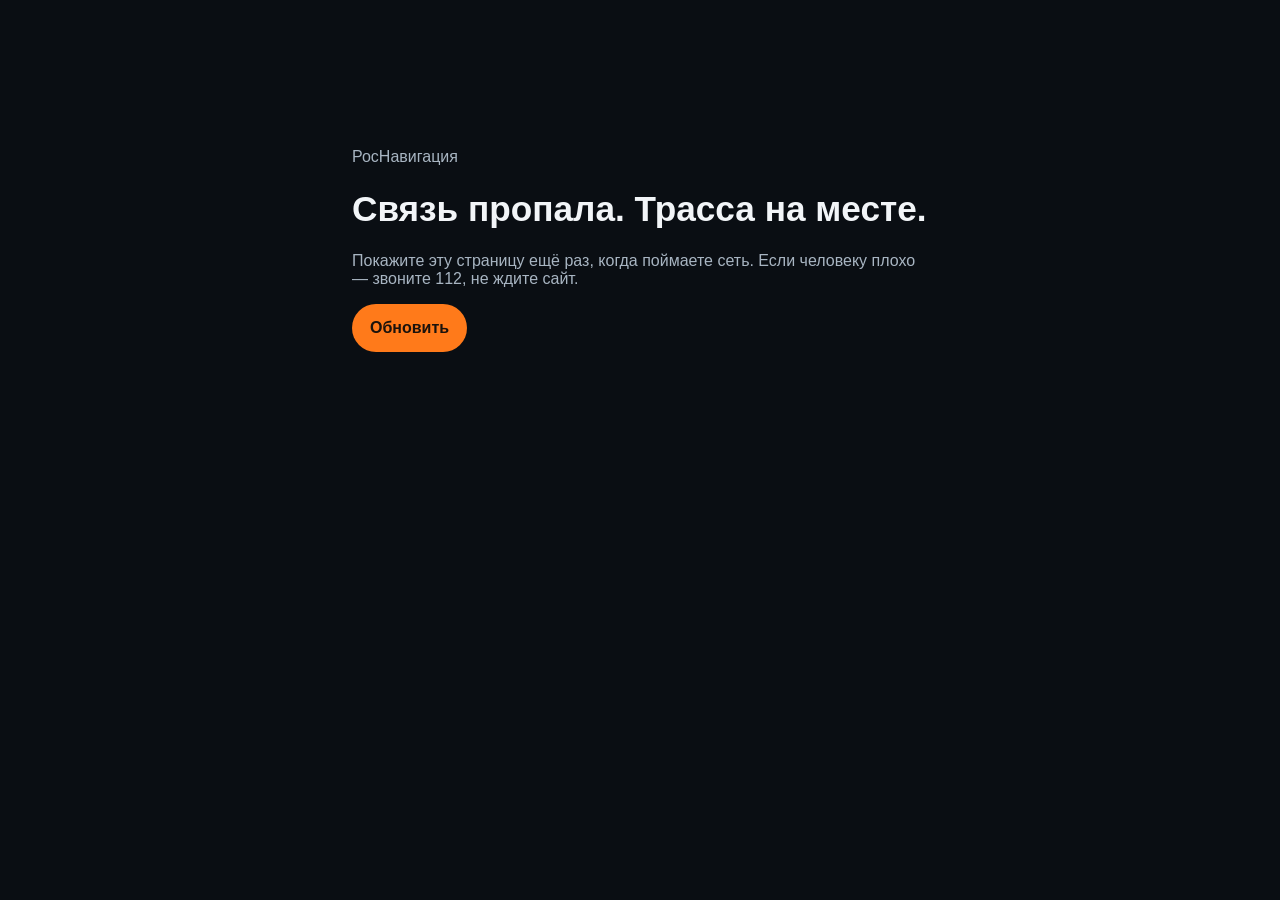
==== offline.html @ 6a70d8c5 "Replace the static landing with the brotherhood site. The night UI, SOS, map, partners, and the 15th" ====
<!DOCTYPE html>
<html lang="ru">
<head>
  <meta charset="utf-8">
  <meta name="viewport" content="width=device-width, initial-scale=1">
  <meta name="theme-color" content="#0A0E13">
  <title>Связь пропала — РосНавигация</title>
  <style>
    body { margin: 0; background: #0A0E13; color: #F2F5F8; font-family: "Segoe UI", sans-serif; }
    main { max-width: 36rem; margin: 12vh auto; padding: 24px; }
    h1 { font-size: 2.2rem; line-height: 1.1; }
    a { color: #1A120C; background: #FF7A1A; text-decoration: none; display: inline-flex; min-height: 48px; align-items: center; padding: 0 18px; border-radius: 999px; font-weight: 700; }
    p { color: #A8B5C2; }
  </style>
</head>
<body>
  <main>
    <p>РосНавигация</p>
    <h1>Связь пропала. Трасса на месте.</h1>
    <p>Покажите эту страницу ещё раз, когда поймаете сеть. Если человеку плохо — звоните 112, не ждите сайт.</p>
    <p><a href="/">Обновить</a></p>
  </main>
</body>
</html>
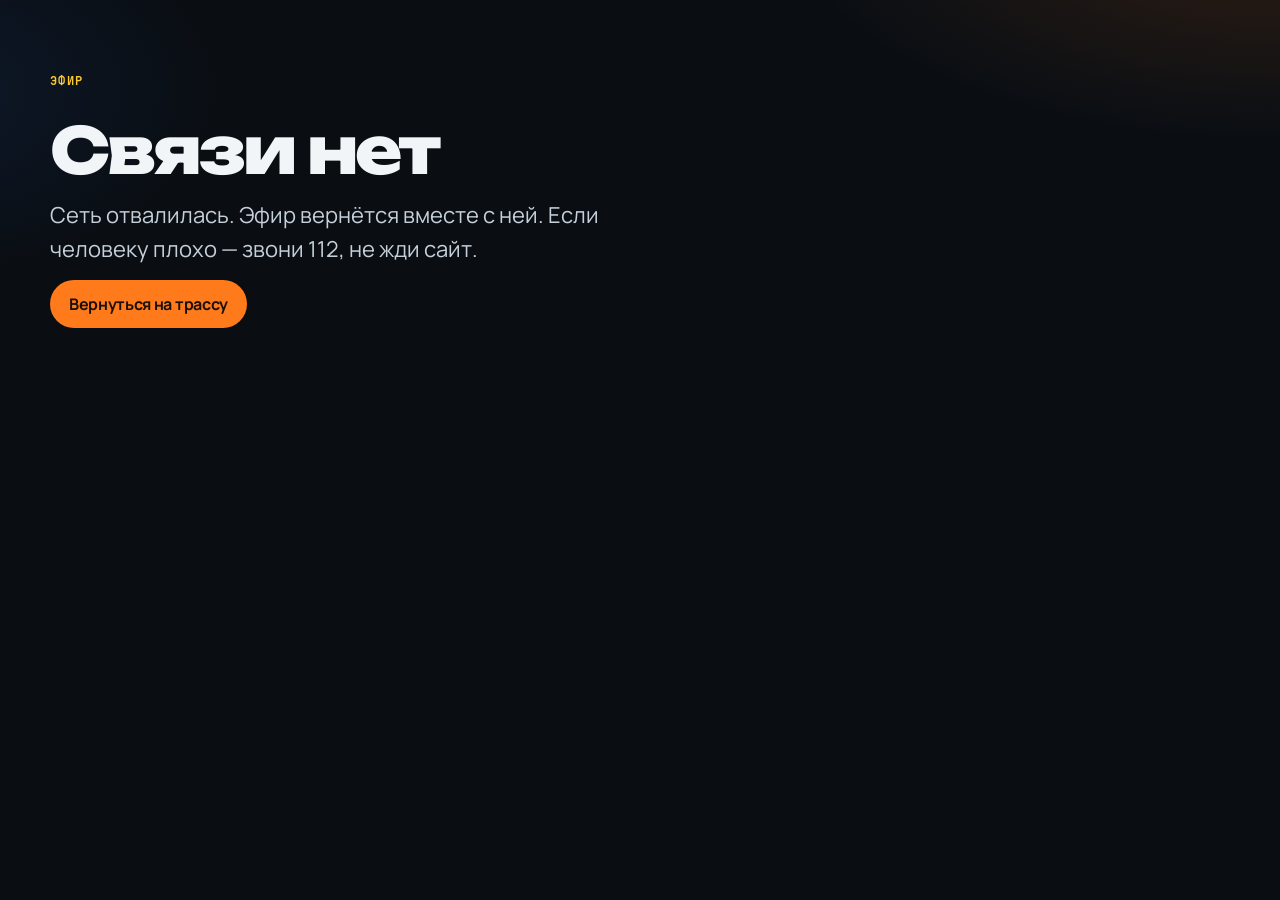
==== commit f949162c: "Revive the brotherhood site as a mutual-aid product. Replace the one-page landing with a PHP site fo" ====
--- a/offline.html
+++ b/offline.html
@@ -3,22 +3,15 @@
 <head>
   <meta charset="utf-8">
   <meta name="viewport" content="width=device-width, initial-scale=1">
-  <meta name="theme-color" content="#0A0E13">
-  <title>Связь пропала — РосНавигация</title>
-  <style>
-    body { margin: 0; background: #0A0E13; color: #F2F5F8; font-family: "Segoe UI", sans-serif; }
-    main { max-width: 36rem; margin: 12vh auto; padding: 24px; }
-    h1 { font-size: 2.2rem; line-height: 1.1; }
-    a { color: #1A120C; background: #FF7A1A; text-decoration: none; display: inline-flex; min-height: 48px; align-items: center; padding: 0 18px; border-radius: 999px; font-weight: 700; }
-    p { color: #A8B5C2; }
-  </style>
+  <title>Связи нет — РосНавигация</title>
+  <link rel="stylesheet" href="/css/app.css">
 </head>
 <body>
-  <main>
-    <p>РосНавигация</p>
-    <h1>Связь пропала. Трасса на месте.</h1>
-    <p>Покажите эту страницу ещё раз, когда поймаете сеть. Если человеку плохо — звоните 112, не ждите сайт.</p>
-    <p><a href="/">Обновить</a></p>
+  <main class="container lost">
+    <p class="kicker">Эфир</p>
+    <h1>Связи нет</h1>
+    <p class="lede">Сеть отвалилась. Эфир вернётся вместе с ней. Если человеку плохо — звони 112, не жди сайт.</p>
+    <a class="btn btn--primary" href="/">Вернуться на трассу</a>
   </main>
 </body>
 </html>
--- a/css/app.css
+++ b/css/app.css
@@ -0,0 +1,1049 @@
+@font-face {
+  font-family: "Unbounded";
+  font-style: normal;
+  font-weight: 200 900;
+  font-display: swap;
+  src: url("../fonts/unbounded-cyrillic.woff2") format("woff2");
+  unicode-range: U+0301, U+0400-045F, U+0490-0491, U+04B0-04B1, U+2116;
+}
+@font-face {
+  font-family: "Unbounded";
+  font-style: normal;
+  font-weight: 200 900;
+  font-display: swap;
+  src: url("../fonts/unbounded-cyrillic-ext.woff2") format("woff2");
+  unicode-range: U+0460-052F, U+1C80-1C8A, U+20B4, U+2DE0-2DFF, U+A640-A69F, U+FE2E-FE2F;
+}
+@font-face {
+  font-family: "Unbounded";
+  font-style: normal;
+  font-weight: 200 900;
+  font-display: swap;
+  src: url("../fonts/unbounded-latin.woff2") format("woff2");
+  unicode-range: U+0000-00FF, U+0131, U+0152-0153, U+02BB-02BC, U+02C6, U+02DA, U+02DC, U+0304, U+0308, U+0329, U+2000-206F, U+20AC, U+2122, U+2191, U+2193, U+2212, U+2215, U+FEFF, U+FFFD;
+}
+@font-face {
+  font-family: "Manrope";
+  font-style: normal;
+  font-weight: 200 800;
+  font-display: swap;
+  src: url("../fonts/manrope-cyrillic.woff2") format("woff2");
+  unicode-range: U+0301, U+0400-045F, U+0490-0491, U+04B0-04B1, U+2116;
+}
+@font-face {
+  font-family: "Manrope";
+  font-style: normal;
+  font-weight: 200 800;
+  font-display: swap;
+  src: url("../fonts/manrope-cyrillic-ext.woff2") format("woff2");
+  unicode-range: U+0460-052F, U+1C80-1C8A, U+20B4, U+2DE0-2DFF, U+A640-A69F, U+FE2E-FE2F;
+}
+@font-face {
+  font-family: "Manrope";
+  font-style: normal;
+  font-weight: 200 800;
+  font-display: swap;
+  src: url("../fonts/manrope-latin.woff2") format("woff2");
+  unicode-range: U+0000-00FF, U+0131, U+0152-0153, U+02BB-02BC, U+02C6, U+02DA, U+02DC, U+0304, U+0308, U+0329, U+2000-206F, U+20AC, U+2122, U+2191, U+2193, U+2212, U+2215, U+FEFF, U+FFFD;
+}
+@font-face {
+  font-family: "JetBrains Mono";
+  font-style: normal;
+  font-weight: 700;
+  font-display: swap;
+  src: url("../fonts/jetbrains-mono-700.woff2") format("woff2");
+}
+
+:root {
+  --bg-900: #0a0e13;
+  --bg-800: #121a24;
+  --bg-700: #1b2531;
+  --surface: #212e3d;
+  --border: #2e3d4c;
+  --text-primary: #f2f5f8;
+  --text-secondary: #c5d0da;
+  --text-muted: #93a3b3;
+  --brand-primary: #ff7a1a;
+  --brand-primary-hover: #ff9433;
+  --brand-accent: #ffc933;
+  --brand-deep: #c0392b;
+  --success: #2ecc71;
+  --warning: #f1c40f;
+  --danger: #e74c3c;
+  --danger-pressed: #c0392b;
+  --flag-white: #f5f5f5;
+  --flag-blue: #1e4fa3;
+  --flag-red: #d52b1e;
+  --ink: #1a1008;
+  --r-sm: 8px;
+  --r-md: 12px;
+  --r-lg: 20px;
+  --r-xl: 28px;
+  --shadow-card: 0 8px 24px rgba(0, 0, 0, 0.35);
+  --glow-brand: 0 0 0 4px rgba(255, 122, 26, 0.18);
+  --glow-danger: 0 0 0 4px rgba(231, 76, 60, 0.22);
+  --font-display: "Unbounded", "Arial Black", "Segoe UI", sans-serif;
+  --font-body: "Manrope", "Segoe UI", sans-serif;
+  --font-mono: "JetBrains Mono", ui-monospace, monospace;
+  --font-quote: Georgia, "Times New Roman", serif;
+  --header: calc(67px + env(safe-area-inset-top));
+  color-scheme: dark;
+}
+
+[data-theme="light"] {
+  --bg-900: #f4f6f8;
+  --bg-800: #ffffff;
+  --bg-700: #e7eef3;
+  --surface: #ffffff;
+  --border: #d5dee6;
+  --text-primary: #12181f;
+  --text-secondary: #3e4c59;
+  --text-muted: #5c6b7a;
+  --shadow-card: 0 10px 30px rgba(16, 24, 32, 0.08);
+  color-scheme: light;
+}
+
+*,
+*::before,
+*::after { box-sizing: border-box; }
+
+[hidden] { display: none !important; }
+
+html {
+  scroll-behavior: smooth;
+  scroll-padding-top: calc(var(--header) + 12px);
+  overflow-x: clip;
+}
+
+body {
+  margin: 0;
+  min-height: 100dvh;
+  font-family: var(--font-body);
+  font-size: 16px;
+  line-height: 1.55;
+  color: var(--text-primary);
+  background:
+    radial-gradient(900px 420px at 100% -10%, rgba(255, 122, 26, 0.16), transparent 55%),
+    radial-gradient(700px 380px at -10% 10%, rgba(30, 79, 163, 0.18), transparent 50%),
+    var(--bg-900);
+}
+
+body.page-map {
+  display: flex;
+  flex-direction: column;
+  background: var(--bg-900);
+}
+
+img, svg { display: block; max-width: 100%; }
+.logo__mark, .icon { max-width: none; }
+
+h1, h2, h3 {
+  font-family: var(--font-display);
+  font-weight: 700;
+  letter-spacing: -0.045em;
+  line-height: 1.05;
+  margin: 0;
+  text-wrap: balance;
+}
+
+h1 { font-size: clamp(36px, 5.4vw, 64px); font-weight: 800; }
+h2 { font-size: clamp(28px, 3.4vw, 42px); }
+h3 { font-size: 22px; font-weight: 600; letter-spacing: -0.03em; line-height: 1.2; }
+
+p { margin: 0; color: var(--text-secondary); }
+a { color: inherit; }
+
+button, input, select, textarea { font: inherit; color: inherit; }
+
+::selection { background: var(--brand-accent); color: var(--ink); }
+
+:focus-visible {
+  outline: 2px solid var(--brand-accent);
+  outline-offset: 3px;
+}
+
+.skip {
+  position: absolute;
+  left: 16px;
+  top: -48px;
+  z-index: 80;
+  padding: 10px 14px;
+  background: var(--brand-accent);
+  color: var(--ink);
+  font-weight: 700;
+  border-radius: 10px;
+  text-decoration: none;
+}
+.skip:focus { top: calc(12px + env(safe-area-inset-top)); }
+
+.container {
+  width: min(1180px, calc(100% - 32px));
+  margin-inline: auto;
+}
+@media (min-width: 768px) {
+  .container { width: min(1180px, calc(100% - 48px)); }
+}
+
+.narrow { width: min(760px, calc(100% - 32px)); margin-inline: auto; }
+.narrow--pad { padding: 72px 0 96px; }
+
+.flagline {
+  display: grid;
+  grid-template-columns: 1fr 1fr 1fr;
+  height: 3px;
+}
+.flagline span:nth-child(1) { background: var(--flag-white); }
+.flagline span:nth-child(2) { background: var(--flag-blue); }
+.flagline span:nth-child(3) { background: var(--flag-red); }
+
+.site-header {
+  position: sticky;
+  top: 0;
+  z-index: 40;
+  background: rgba(10, 14, 19, 0.92);
+  backdrop-filter: blur(16px);
+}
+[data-theme="light"] .site-header { background: rgba(244, 246, 248, 0.92); }
+
+.header__bar {
+  display: flex;
+  align-items: center;
+  gap: 16px;
+  min-height: 64px;
+}
+
+.logo {
+  display: flex;
+  align-items: center;
+  gap: 10px;
+  text-decoration: none;
+  min-height: 48px;
+}
+.logo__mark { width: 32px; height: 32px; flex: none; }
+.logo__text { display: flex; flex-direction: column; }
+.logo__name {
+  font-family: var(--font-display);
+  font-weight: 700;
+  letter-spacing: -0.04em;
+  line-height: 1;
+}
+.logo__sub {
+  color: var(--text-muted);
+  font-family: var(--font-mono);
+  font-size: 11px;
+  letter-spacing: 0.08em;
+  text-transform: uppercase;
+}
+
+.nav { display: none; align-items: center; gap: 4px; margin-left: auto; }
+.nav__link {
+  display: inline-flex;
+  align-items: center;
+  min-height: 48px;
+  padding: 0 12px;
+  text-decoration: none;
+  color: var(--text-secondary);
+  border-radius: 999px;
+}
+.nav__link.is-active { color: var(--text-primary); background: var(--bg-700); }
+.nav__account { max-width: 180px; overflow: hidden; text-overflow: ellipsis; white-space: nowrap; }
+
+.header__tools { display: flex; align-items: center; gap: 8px; margin-left: auto; }
+.nav + .header__tools { margin-left: 0; }
+
+@media (min-width: 880px) {
+  .nav { display: flex; }
+  .header__tools { margin-left: 8px; }
+}
+
+.icon {
+  width: 22px;
+  height: 22px;
+  flex: none;
+  fill: none;
+  stroke: currentColor;
+  stroke-width: 1.7;
+  stroke-linecap: round;
+  stroke-linejoin: round;
+}
+.icon--sm { width: 16px; height: 16px; }
+.icon--lg { width: 28px; height: 28px; }
+
+.icon-btn, .btn, .text-btn, .chip, .like {
+  min-height: 48px;
+  min-width: 48px;
+}
+
+.icon-btn {
+  display: grid;
+  place-items: center;
+  width: 48px;
+  border: 1px solid var(--border);
+  border-radius: 50%;
+  background: transparent;
+  color: var(--text-primary);
+  cursor: pointer;
+}
+
+.btn {
+  display: inline-flex;
+  align-items: center;
+  justify-content: center;
+  gap: 8px;
+  min-height: 48px;
+  padding: 0 18px;
+  border-radius: 999px;
+  border: 1px solid transparent;
+  text-decoration: none;
+  font-weight: 700;
+  letter-spacing: -0.02em;
+  cursor: pointer;
+  background: transparent;
+}
+.btn--danger { background: var(--danger); color: #fff; }
+.btn--danger:hover { background: var(--danger-pressed); }
+.btn--primary { background: var(--brand-primary); color: var(--ink); }
+.btn--primary:hover { background: var(--brand-primary-hover); }
+.btn--ghost { border-color: var(--border); color: var(--text-primary); background: transparent; }
+.btn--ghost:hover { border-color: var(--text-muted); }
+.btn--header .btn__full { display: none; }
+.btn__short { display: inline; }
+@media (min-width: 480px) {
+  .btn--header .btn__full { display: inline; }
+  .btn--header .btn__short { display: none; }
+}
+
+.actions { display: flex; flex-wrap: wrap; gap: 10px; align-items: center; }
+.actions .fine { flex: 1 1 100%; }
+
+.demo-banner {
+  margin: 0;
+  padding: 8px 16px;
+  text-align: center;
+  background: #2a2118;
+  color: #ffd7a8;
+  font-size: 14px;
+}
+[data-theme="light"] .demo-banner { background: #ffe8cc; color: #6a3b12; }
+
+.toaster {
+  position: fixed;
+  left: 16px;
+  right: 16px;
+  bottom: calc(92px + env(safe-area-inset-bottom));
+  z-index: 50;
+  display: grid;
+  gap: 8px;
+  pointer-events: none;
+}
+@media (min-width: 880px) {
+  .toaster { left: auto; right: 24px; bottom: 24px; width: min(360px, calc(100% - 32px)); }
+}
+.toast {
+  pointer-events: auto;
+  margin: 0;
+  padding: 12px 14px;
+  border-radius: var(--r-md);
+  background: var(--bg-800);
+  color: var(--text-primary);
+  border: 1px solid var(--border);
+  box-shadow: var(--shadow-card);
+}
+.toast--error { border-color: var(--danger); }
+.toast--ok { border-color: var(--success); }
+
+.kicker {
+  display: flex;
+  align-items: center;
+  gap: 8px;
+  margin: 0 0 12px;
+  color: var(--brand-accent);
+  font-family: var(--font-mono);
+  font-size: 12px;
+  letter-spacing: 0.12em;
+  text-transform: uppercase;
+}
+.lede { font-size: clamp(18px, 2vw, 22px); max-width: 38rem; color: var(--text-secondary); }
+.fine { color: var(--text-muted); font-size: 14px; }
+.route { font-family: var(--font-mono); font-weight: 700; color: var(--brand-accent); letter-spacing: 0.02em; }
+.eyebrow {
+  font-family: var(--font-mono);
+  font-size: 12px;
+  letter-spacing: 0.08em;
+  text-transform: uppercase;
+  color: var(--brand-accent);
+}
+
+.section { padding: 72px 0; }
+.section__head { max-width: 40rem; margin-bottom: 28px; }
+.section__head h2 { margin-bottom: 12px; }
+
+.hero { padding: 28px 0 12px; }
+.hero__grid { display: grid; gap: 28px; align-items: center; }
+@media (min-width: 960px) {
+  .hero__grid { grid-template-columns: 1.05fr 0.95fr; gap: 40px; }
+}
+.hero__copy { display: grid; gap: 16px; justify-items: start; }
+.hero__copy .lede, .hero__copy .fine { margin: 0; }
+.scene {
+  border-radius: var(--r-xl);
+  overflow: hidden;
+  border: 1px solid var(--border);
+  box-shadow: var(--shadow-card);
+  background: #120e0c;
+}
+.scene__svg { width: 100%; height: auto; }
+.scene__dashes { animation: drive 1.6s linear infinite; }
+
+@keyframes drive { to { stroke-dashoffset: -52; } }
+
+.air { padding-bottom: 24px; }
+.air__grid {
+  display: grid;
+  grid-template-columns: repeat(3, minmax(0, 1fr));
+  gap: 10px;
+}
+.air__cell {
+  padding: 16px;
+  border-radius: var(--r-lg);
+  background: color-mix(in srgb, var(--bg-800) 88%, transparent);
+  border: 1px solid var(--border);
+}
+.air__num {
+  font-family: var(--font-display);
+  font-weight: 800;
+  font-size: clamp(32px, 5vw, 56px);
+  letter-spacing: -0.05em;
+  line-height: 0.95;
+  font-variant-numeric: tabular-nums;
+}
+.air__label { color: var(--text-muted); font-size: 14px; margin-top: 6px; }
+.air__live {
+  display: inline-flex;
+  align-items: center;
+  gap: 6px;
+}
+.air__live::before {
+  content: "";
+  width: 8px;
+  height: 8px;
+  border-radius: 50%;
+  background: var(--success);
+  box-shadow: 0 0 0 0 rgba(46, 204, 113, 0.7);
+  animation: pulse 2.2s ease-out infinite;
+}
+@keyframes pulse {
+  70% { box-shadow: 0 0 0 8px rgba(46, 204, 113, 0); }
+  100% { box-shadow: 0 0 0 0 rgba(46, 204, 113, 0); }
+}
+
+.steps {
+  list-style: none;
+  margin: 0;
+  padding: 0;
+  display: grid;
+  gap: 14px;
+}
+@media (min-width: 800px) {
+  .steps { grid-template-columns: repeat(3, 1fr); gap: 18px; }
+}
+.step {
+  padding: 20px;
+  border-radius: var(--r-lg);
+  background: var(--bg-800);
+  border: 1px solid var(--border);
+  min-height: 100%;
+}
+.step__n {
+  font-family: var(--font-mono);
+  color: var(--brand-primary);
+  font-size: 13px;
+}
+.step h3 { margin: 10px 0; }
+.step p { margin: 0; }
+
+.teaser {
+  display: grid;
+  gap: 18px;
+  padding: 18px;
+  border-radius: var(--r-xl);
+  background: var(--bg-800);
+  border: 1px solid var(--border);
+}
+@media (min-width: 900px) {
+  .teaser { grid-template-columns: 1.3fr 0.7fr; align-items: center; }
+}
+.teaser__map {
+  position: relative;
+  height: 320px;
+  border-radius: var(--r-lg);
+  background:
+    radial-gradient(circle at 20% 30%, rgba(255, 122, 26, 0.18), transparent 28%),
+    linear-gradient(160deg, #101820, #0a0e13 70%);
+  overflow: hidden;
+  border: 1px solid var(--border);
+}
+.teaser__roads {
+  position: absolute;
+  inset: 12% 8%;
+  border-left: 1px dashed rgba(255, 201, 51, 0.35);
+  border-bottom: 1px dashed rgba(255, 201, 51, 0.25);
+  transform: skewX(-18deg);
+}
+.pin {
+  position: absolute;
+  width: 14px;
+  height: 14px;
+  margin: -7px 0 0 -7px;
+  border-radius: 50%;
+  background: var(--brand-accent);
+  border: 2px solid #1a1008;
+  box-shadow: 0 0 0 6px rgba(255, 201, 51, 0.15);
+}
+.pin--sos { background: var(--danger); box-shadow: 0 0 0 6px rgba(231, 76, 60, 0.18); }
+.pin span {
+  position: absolute;
+  left: 18px;
+  top: -6px;
+  white-space: nowrap;
+  font-family: var(--font-mono);
+  font-size: 11px;
+  color: var(--text-primary);
+}
+
+.quote-band { padding: 72px 0; }
+.quote-band__box {
+  display: grid;
+  gap: 16px;
+  justify-items: start;
+  padding: clamp(28px, 5vw, 56px);
+  border-radius: var(--r-xl);
+  background:
+    linear-gradient(180deg, rgba(8, 10, 14, 0.25), rgba(8, 10, 14, 0.62)),
+    linear-gradient(120deg, #24315f 0%, #c2410c 58%, #7c2d12 100%);
+}
+.quote {
+  margin: 0;
+  max-width: 18em;
+  font-family: var(--font-quote);
+  font-style: italic;
+  font-size: clamp(26px, 4vw, 40px);
+  line-height: 1.25;
+  color: #f7f1ea;
+}
+.quote figcaption { margin-top: 16px; color: rgba(247, 241, 234, 0.78); font-style: normal; font-family: var(--font-body); font-size: 15px; }
+
+.gallery {
+  display: grid;
+  grid-auto-flow: column;
+  grid-auto-columns: minmax(240px, 78%);
+  gap: 12px;
+  overflow-x: auto;
+  scroll-snap-type: x mandatory;
+  padding-bottom: 8px;
+}
+.gallery figure {
+  margin: 0;
+  scroll-snap-align: start;
+  border-radius: var(--r-lg);
+  overflow: hidden;
+  border: 1px solid var(--border);
+  background: var(--bg-800);
+}
+.gallery img { width: 100%; height: 210px; object-fit: cover; }
+.gallery figcaption { padding: 12px 14px 14px; }
+.photo-trucker { filter: saturate(1.05) contrast(1.08) brightness(0.95); }
+@media (min-width: 1024px) {
+  .gallery {
+    grid-auto-flow: row;
+    grid-template-columns: repeat(3, 1fr);
+    overflow: visible;
+  }
+  .gallery img { height: 230px; }
+}
+
+.marks {
+  list-style: none;
+  display: grid;
+  grid-template-columns: repeat(2, minmax(0, 1fr));
+  gap: 10px;
+  margin: 0;
+  padding: 0;
+}
+@media (min-width: 800px) {
+  .marks { grid-template-columns: repeat(4, 1fr); }
+}
+.marks li {
+  display: grid;
+  place-items: center;
+  min-height: 88px;
+  padding: 12px;
+  border-radius: var(--r-lg);
+  border: 1px solid var(--border);
+  color: var(--text-muted);
+  font-family: var(--font-display);
+  font-size: 16px;
+  letter-spacing: -0.04em;
+  text-align: center;
+  overflow-wrap: anywhere;
+  filter: grayscale(1);
+  transition: filter 0.2s ease, color 0.2s ease, border-color 0.2s ease;
+}
+.marks li:hover { filter: none; color: var(--text-primary); border-color: var(--brand-primary); }
+
+.charter, .faq { display: grid; gap: 12px; }
+@media (min-width: 800px) { .charter { grid-template-columns: 1fr 1fr; } }
+.charter article, .faq details {
+  padding: 18px;
+  border-radius: var(--r-lg);
+  border: 1px solid var(--border);
+  background: var(--bg-800);
+}
+.faq summary { cursor: pointer; font-weight: 700; min-height: 48px; display: flex; align-items: center; }
+.faq details p { margin-top: 8px; }
+
+.finale { padding: 24px 0 80px; }
+.finale__box {
+  padding: clamp(28px, 5vw, 56px);
+  border-radius: var(--r-xl);
+  background:
+    linear-gradient(var(--bg-800), var(--bg-800)) padding-box,
+    linear-gradient(120deg, #ff7a1a, #ffc933 55%, #1e4fa3) border-box;
+  border: 1px solid transparent;
+  display: grid;
+  gap: 14px;
+  justify-items: start;
+}
+
+.site-footer {
+  padding: 48px 0 calc(28px + env(safe-area-inset-bottom));
+  border-top: 1px solid var(--border);
+}
+.footer__grid { display: grid; gap: 28px; }
+@media (min-width: 800px) { .footer__grid { grid-template-columns: 1.4fr 1fr 1fr; } }
+.footer__lead { margin: 12px 0; max-width: 28rem; }
+.footer__title { margin: 0 0 8px; color: var(--text-muted); font-size: 13px; letter-spacing: 0.08em; text-transform: uppercase; }
+.site-footer a, .text-btn {
+  display: flex;
+  align-items: center;
+  min-height: 40px;
+  color: var(--text-secondary);
+  text-decoration: none;
+}
+.text-btn {
+  padding: 0;
+  border: 0;
+  background: none;
+  cursor: pointer;
+  text-align: left;
+}
+.footer__bar {
+  display: flex;
+  flex-wrap: wrap;
+  gap: 8px 18px;
+  justify-content: space-between;
+  margin-top: 28px;
+  padding-top: 16px;
+  border-top: 1px solid var(--border);
+}
+.footer__bar p { margin: 0; color: var(--text-muted); font-size: 14px; }
+
+.tabbar {
+  position: fixed;
+  left: 0;
+  right: 0;
+  bottom: 0;
+  z-index: 40;
+  display: grid;
+  grid-template-columns: repeat(5, 1fr);
+  gap: 2px;
+  padding: 6px 6px calc(6px + env(safe-area-inset-bottom));
+  background: rgba(10, 14, 19, 0.96);
+  border-top: 1px solid var(--border);
+}
+[data-theme="light"] .tabbar { background: rgba(255, 255, 255, 0.96); }
+.tabbar a {
+  display: flex;
+  flex-direction: column;
+  align-items: center;
+  justify-content: center;
+  gap: 2px;
+  min-height: 52px;
+  text-decoration: none;
+  color: var(--text-muted);
+  font-size: 11px;
+  border-radius: 12px;
+}
+.tabbar a.is-active { color: var(--text-primary); }
+.tabbar__sos {
+  color: #fff !important;
+  background: var(--danger);
+  border-radius: 16px !important;
+}
+@media (min-width: 880px) { .tabbar { display: none; } }
+@media (max-width: 879px) {
+  body { padding-bottom: calc(84px + env(safe-area-inset-bottom)); }
+  body.page-map, body.page-sos { padding-bottom: 0; }
+}
+
+.status {
+  display: inline-flex;
+  align-items: center;
+  min-height: 28px;
+  padding: 0 10px;
+  border-radius: 999px;
+  font-size: 13px;
+  font-weight: 700;
+}
+.status--success { background: rgba(46, 204, 113, 0.16); color: #8ef0b5; }
+.status--accent { background: rgba(255, 201, 51, 0.16); color: var(--brand-accent); }
+.status--danger { background: rgba(231, 76, 60, 0.18); color: #ffb0a6; }
+.status--muted { background: var(--bg-700); color: var(--text-muted); }
+[data-theme="light"] .status--success { color: #0f7a3d; }
+[data-theme="light"] .status--accent { color: #8a5a00; }
+[data-theme="light"] .status--danger { color: #a32015; }
+
+.card, .post, .signal, .step, .empty {
+  background: var(--bg-800);
+  border: 1px solid var(--border);
+  border-radius: var(--r-lg);
+  box-shadow: var(--shadow-card);
+}
+.card, .post, .signal { padding: 16px; }
+.signal.is-selected { border-color: var(--brand-primary); }
+.gap { margin-top: 16px; }
+.stack { display: grid; gap: 12px; }
+.catalog { display: grid; gap: 12px; }
+@media (min-width: 800px) {
+  .catalog--partners { grid-template-columns: 1fr 1fr; }
+}
+
+.partner__top, .signal__top, .post__tools, .profile__row {
+  display: flex;
+  flex-wrap: wrap;
+  gap: 8px;
+  align-items: center;
+  justify-content: space-between;
+}
+.partner h3, .signal h3 { margin: 8px 0; }
+.partner__where, .partner__meta, .signal__who { margin-top: 8px; }
+.partner__meta { display: flex; flex-wrap: wrap; gap: 10px 14px; color: var(--text-muted); font-size: 14px; }
+.stars { display: inline-flex; align-items: center; gap: 4px; color: var(--brand-accent); }
+
+.post__head { display: flex; gap: 12px; align-items: center; margin-bottom: 10px; }
+.post__name { font-weight: 800; text-decoration: none; }
+.post__body { white-space: pre-wrap; }
+.post__photo { margin-top: 12px; border-radius: var(--r-md); width: 100%; max-height: 420px; object-fit: cover; }
+.post__tools { margin-top: 12px; }
+.like {
+  border: 1px solid var(--border);
+  background: transparent;
+  border-radius: 999px;
+  padding: 0 14px;
+  cursor: pointer;
+}
+.like[aria-pressed="true"] { background: var(--brand-primary); color: var(--ink); border-color: transparent; }
+
+.filters {
+  display: grid;
+  gap: 10px;
+  margin-bottom: 16px;
+}
+@media (min-width: 800px) {
+  .filters { grid-template-columns: 1.4fr repeat(3, minmax(0, 0.8fr)) auto; align-items: end; }
+}
+.field { display: grid; gap: 6px; }
+.field span, .field label { font-size: 14px; color: var(--text-muted); }
+.field input, .field select, .field textarea {
+  width: 100%;
+  min-height: 48px;
+  padding: 12px 14px;
+  border-radius: var(--r-md);
+  border: 1px solid var(--border);
+  background: var(--bg-900);
+  color: var(--text-primary);
+}
+.field textarea { min-height: 120px; resize: vertical; }
+.field__error { color: #ffb0a6; font-size: 14px; min-height: 1.2em; }
+[data-theme="light"] .field__error { color: #a32015; }
+.chip-row { display: flex; gap: 8px; overflow-x: auto; padding-bottom: 4px; }
+.chip {
+  display: inline-flex;
+  align-items: center;
+  min-height: 40px;
+  padding: 0 12px;
+  border-radius: 999px;
+  border: 1px solid var(--border);
+  background: transparent;
+  color: var(--text-secondary);
+  text-decoration: none;
+  white-space: nowrap;
+}
+.chip.is-on, .chip[aria-pressed="true"] { background: var(--brand-primary); color: var(--ink); border-color: transparent; }
+
+.empty { padding: 28px 18px; text-align: center; }
+.empty h3 { margin-bottom: 8px; }
+
+.skeleton {
+  height: 120px;
+  border-radius: var(--r-lg);
+  background: linear-gradient(90deg, var(--bg-800), var(--bg-700), var(--bg-800));
+  background-size: 200% 100%;
+  animation: sheen 1.2s linear infinite;
+}
+@keyframes sheen { to { background-position: -200% 0; } }
+
+.sos-layout { display: grid; gap: 22px; padding: 28px 0 40px; }
+@media (min-width: 980px) {
+  .sos-layout { grid-template-columns: 1.1fr 0.9fr; align-items: start; }
+}
+.tiles { display: grid; grid-template-columns: 1fr 1fr; gap: 10px; }
+@media (min-width: 720px) { .tiles { grid-template-columns: repeat(3, 1fr); } }
+.tile {
+  position: relative;
+  display: flex;
+  flex-direction: column;
+  gap: 6px;
+  min-height: 132px;
+  padding: 14px;
+  border-radius: var(--r-lg);
+  border: 1px solid var(--border);
+  background: var(--bg-800);
+  cursor: pointer;
+}
+.tile input { position: absolute; inset: 0; opacity: 0; cursor: pointer; }
+.tile:has(input:checked) { border-color: var(--brand-primary); box-shadow: var(--glow-brand); }
+.tile:has(input:focus-visible) { outline: 2px solid var(--brand-accent); outline-offset: 3px; }
+.tile__name { font-weight: 800; }
+.tile__hint { color: var(--text-muted); font-size: 14px; }
+.sos-urgent {
+  padding: 12px 14px;
+  border-radius: var(--r-md);
+  background: rgba(231, 76, 60, 0.12);
+  color: var(--text-primary);
+}
+.point-card, .sos-side {
+  padding: 16px;
+  border-radius: var(--r-lg);
+  border: 1px solid var(--border);
+  background: var(--bg-800);
+  display: grid;
+  gap: 12px;
+}
+.sos-map { height: 280px; border-radius: var(--r-md); overflow: hidden; background: #0b1016; }
+.sos-dock { display: grid; justify-items: center; gap: 8px; }
+.sos-hold {
+  width: 168px;
+  height: 168px;
+  border: 0;
+  border-radius: 50%;
+  background: radial-gradient(circle at 50% 35%, #ff7a6a, #c0392b 72%);
+  color: #fff;
+  position: relative;
+  display: grid;
+  place-items: center;
+  cursor: pointer;
+  box-shadow: var(--glow-danger);
+}
+.sos-hold__svg { position: absolute; inset: 8px; width: calc(100% - 16px); height: calc(100% - 16px); }
+.sos-hold__track, .sos-hold__bar { fill: none; stroke-width: 6; }
+.sos-hold__track { stroke: rgba(255, 255, 255, 0.28); }
+.sos-hold__bar {
+  stroke: #fff;
+  stroke-linecap: round;
+  stroke-dasharray: 440;
+  stroke-dashoffset: 440;
+  transform-box: fill-box;
+  transform-origin: center;
+  transform: rotate(-90deg);
+}
+.sos-hold__label { position: relative; font-family: var(--font-display); font-size: 18px; letter-spacing: -0.04em; text-align: center; line-height: 1.1; }
+.sos-hold.is-locked { filter: grayscale(0.4); cursor: not-allowed; }
+@media (min-width: 800px) { .sos-hold { width: 200px; height: 200px; } }
+@media (max-width: 879px) {
+  .page-sos .tabbar { display: none; }
+  .sos-dock {
+    position: fixed;
+    left: 0;
+    right: 0;
+    bottom: 0;
+    z-index: 35;
+    padding: 8px 16px calc(12px + env(safe-area-inset-bottom));
+    background: linear-gradient(180deg, transparent, var(--bg-900) 30%);
+  }
+  .sos-layout { padding-bottom: 210px; }
+}
+
+.map-app { min-height: 70dvh; display: flex; flex-direction: column; }
+.page-map main { flex: 1; display: flex; min-height: 0; }
+.page-map .map-app { flex: 1; min-height: 0; }
+.map-toolbar {
+  display: grid;
+  gap: 8px;
+  padding: 10px 12px;
+  border-bottom: 1px solid var(--border);
+  background: var(--bg-800);
+}
+.map-body { flex: 1; min-height: 420px; display: grid; grid-template-rows: 1fr auto; }
+.map-canvas { min-height: 280px; background: #0b1016; }
+.sheet {
+  max-height: 46dvh;
+  overflow: auto;
+  background: var(--bg-900);
+  border-top: 1px solid var(--border);
+  padding: 12px;
+  display: grid;
+  gap: 10px;
+}
+@media (min-width: 1024px) {
+  .map-body { grid-template-columns: 1fr 380px; grid-template-rows: 1fr; min-height: 0; }
+  .sheet { max-height: none; border-top: 0; border-left: 1px solid var(--border); }
+}
+@media (max-width: 879px) {
+  .page-map main { padding-bottom: calc(76px + env(safe-area-inset-bottom)); }
+}
+.offline-note {
+  margin: 0;
+  padding: 8px 10px;
+  border-radius: var(--r-sm);
+  background: #3a2a14;
+  color: #ffd7a8;
+}
+
+.profile { padding: 0 0 48px; }
+.cover {
+  height: 220px;
+  background:
+    linear-gradient(180deg, rgba(10, 14, 19, 0.1), var(--bg-900)),
+    linear-gradient(120deg, #ff7a1a, #ffc933 40%, #7a4a3a);
+  position: relative;
+}
+.cover img { width: 100%; height: 220px; object-fit: cover; }
+.profile__head {
+  display: grid;
+  grid-template-columns: auto 1fr;
+  gap: 14px;
+  align-items: end;
+  margin-top: -42px;
+  position: relative;
+}
+.avatar {
+  width: 84px;
+  height: 84px;
+  border-radius: 50%;
+  display: grid;
+  place-items: center;
+  background: #1b2531;
+  color: var(--brand-accent);
+  border: 3px solid var(--bg-900);
+  font-family: var(--font-display);
+  font-size: 28px;
+  object-fit: cover;
+}
+.avatar--sm { width: 44px; height: 44px; font-size: 14px; border-width: 0; }
+.badges { display: flex; flex-wrap: wrap; gap: 8px; margin: 14px 0; }
+.badge {
+  min-height: 36px;
+  display: inline-flex;
+  align-items: center;
+  padding: 0 12px;
+  border-radius: 999px;
+  border: 1px solid var(--border);
+  font-size: 14px;
+}
+.motto {
+  font-family: var(--font-quote);
+  font-style: italic;
+  font-size: 20px;
+  color: var(--text-primary);
+}
+.choices { display: grid; gap: 8px; }
+.choice {
+  display: flex;
+  gap: 10px;
+  align-items: center;
+  min-height: 48px;
+  padding: 8px 12px;
+  border-radius: var(--r-md);
+  border: 1px solid var(--border);
+  background: var(--bg-800);
+}
+.choice:has(input:checked) { border-color: var(--brand-primary); box-shadow: var(--glow-brand); }
+.switch { display: flex; gap: 10px; align-items: center; min-height: 48px; }
+
+.wizard__nav { display: flex; gap: 8px; flex-wrap: wrap; }
+.js .wizard__step { display: none; }
+.js .wizard__step.is-active { display: grid; gap: 12px; }
+.welcome {
+  padding: 48px 0 72px;
+  display: grid;
+  gap: 14px;
+  justify-items: start;
+}
+
+.split { display: grid; gap: 28px; }
+@media (min-width: 900px) {
+  .split { grid-template-columns: 0.9fr 1.1fr; align-items: start; }
+}
+.panel {
+  padding: 18px;
+  border-radius: var(--r-xl);
+  border: 1px solid var(--border);
+  background: var(--bg-800);
+  display: grid;
+  gap: 12px;
+}
+.lost { padding: 72px 0 96px; display: grid; gap: 14px; justify-items: start; }
+
+.hp {
+  position: absolute;
+  left: -9999px;
+  width: 1px;
+  height: 1px;
+  overflow: hidden;
+}
+
+.js-only { display: none; }
+.js .js-only { display: inline-flex; }
+.js #join-form:not(.is-last) [data-submit] { display: none; }
+
+html:not([data-theme="light"]) .leaflet-tile-pane {
+  filter: invert(1) hue-rotate(180deg) brightness(0.92) contrast(0.95) saturate(0.7);
+}
+.leaflet-div-icon.pin-marker,
+.leaflet-div-icon.pin-cluster {
+  background: transparent;
+  border: 0;
+}
+.pin-marker span {
+  display: block;
+  width: 16px;
+  height: 16px;
+  border-radius: 50%;
+  border: 2px solid #1a1008;
+}
+.pin-marker--sos span { background: #e74c3c; }
+.pin-marker--on_air span { background: #2ecc71; }
+.pin-marker--on_route span { background: #ffc933; }
+.pin-cluster span {
+  min-width: 36px;
+  height: 36px;
+  padding: 0 8px;
+  display: grid;
+  place-items: center;
+  border-radius: 999px;
+  background: #121a24;
+  color: #f2f5f8;
+  border: 1px solid #ff7a1a;
+  font-family: var(--font-mono);
+  font-size: 12px;
+}
+
+@media (prefers-reduced-motion: reduce) {
+  html { scroll-behavior: auto; }
+  *, *::before, *::after {
+    animation-duration: 0.01ms !important;
+    animation-iteration-count: 1 !important;
+    transition-duration: 0.01ms !important;
+  }
+}
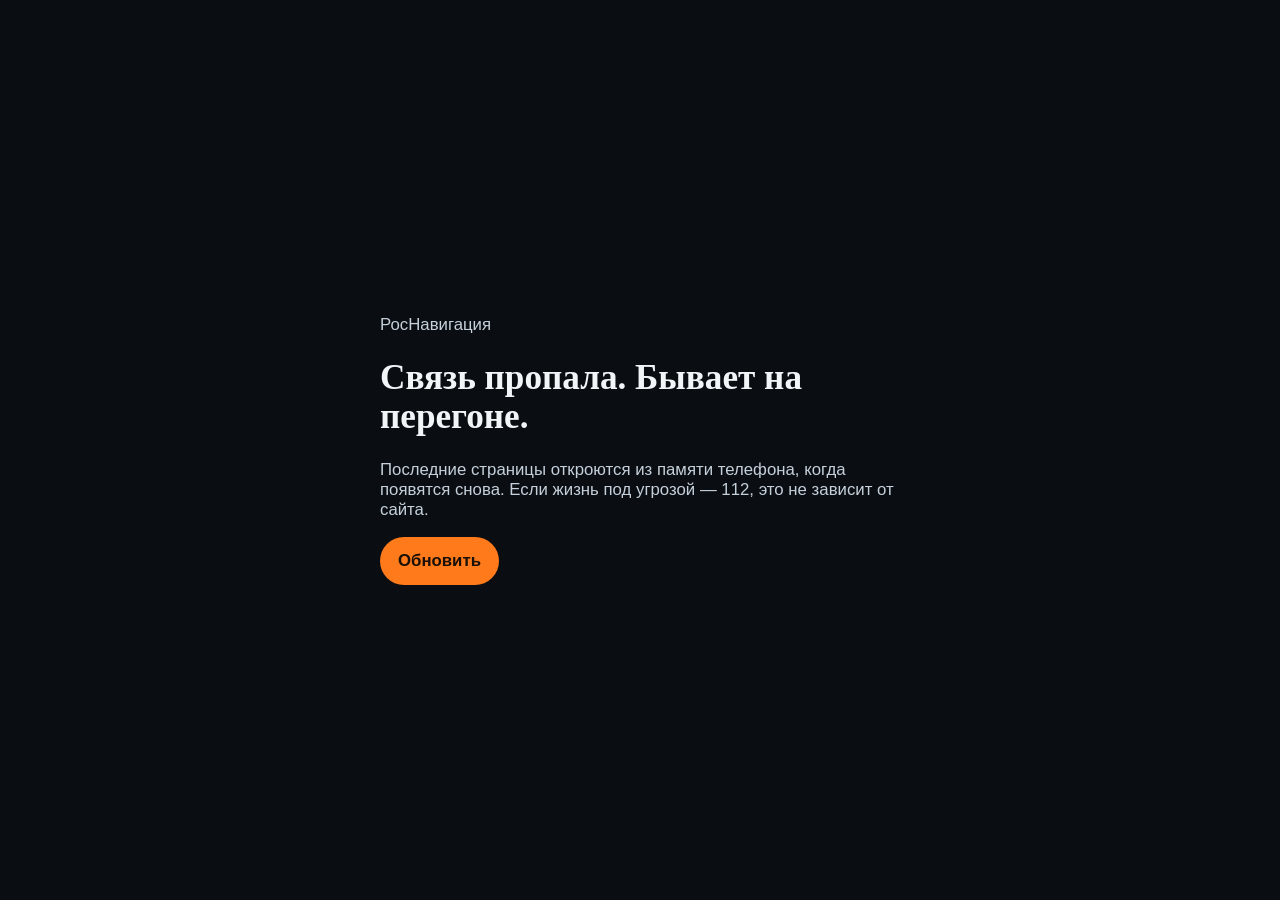
==== commit a6389273: "Replace the landing page with the trucker mutual-aid site. The night UI covers the signal, map, part" ====
--- a/offline.html
+++ b/offline.html
@@ -3,15 +3,22 @@
 <head>
   <meta charset="utf-8">
   <meta name="viewport" content="width=device-width, initial-scale=1">
-  <title>Связи нет — РосНавигация</title>
-  <link rel="stylesheet" href="/css/app.css">
+  <meta name="theme-color" content="#0A0E13">
+  <title>Нет связи — РосНавигация</title>
+  <style>
+    body { margin: 0; min-height: 100vh; display: grid; place-items: center; background: #0a0e13; color: #f2f5f8; font-family: Georgia, serif; }
+    main { width: min(520px, calc(100% - 32px)); }
+    h1 { font-size: 2.2rem; line-height: 1.1; }
+    p { color: #c5d0da; font-family: sans-serif; font-size: 1.05rem; }
+    a { color: #1a1008; background: #ff7a1a; text-decoration: none; display: inline-block; min-height: 48px; line-height: 48px; padding: 0 18px; border-radius: 999px; font-family: sans-serif; font-weight: 700; }
+  </style>
 </head>
 <body>
-  <main class="container lost">
-    <p class="kicker">Эфир</p>
-    <h1>Связи нет</h1>
-    <p class="lede">Сеть отвалилась. Эфир вернётся вместе с ней. Если человеку плохо — звони 112, не жди сайт.</p>
-    <a class="btn btn--primary" href="/">Вернуться на трассу</a>
+  <main>
+    <p>РосНавигация</p>
+    <h1>Связь пропала. Бывает на перегоне.</h1>
+    <p>Последние страницы откроются из памяти телефона, когда появятся снова. Если жизнь под угрозой — 112, это не зависит от сайта.</p>
+    <p><a href="/">Обновить</a></p>
   </main>
 </body>
 </html>
